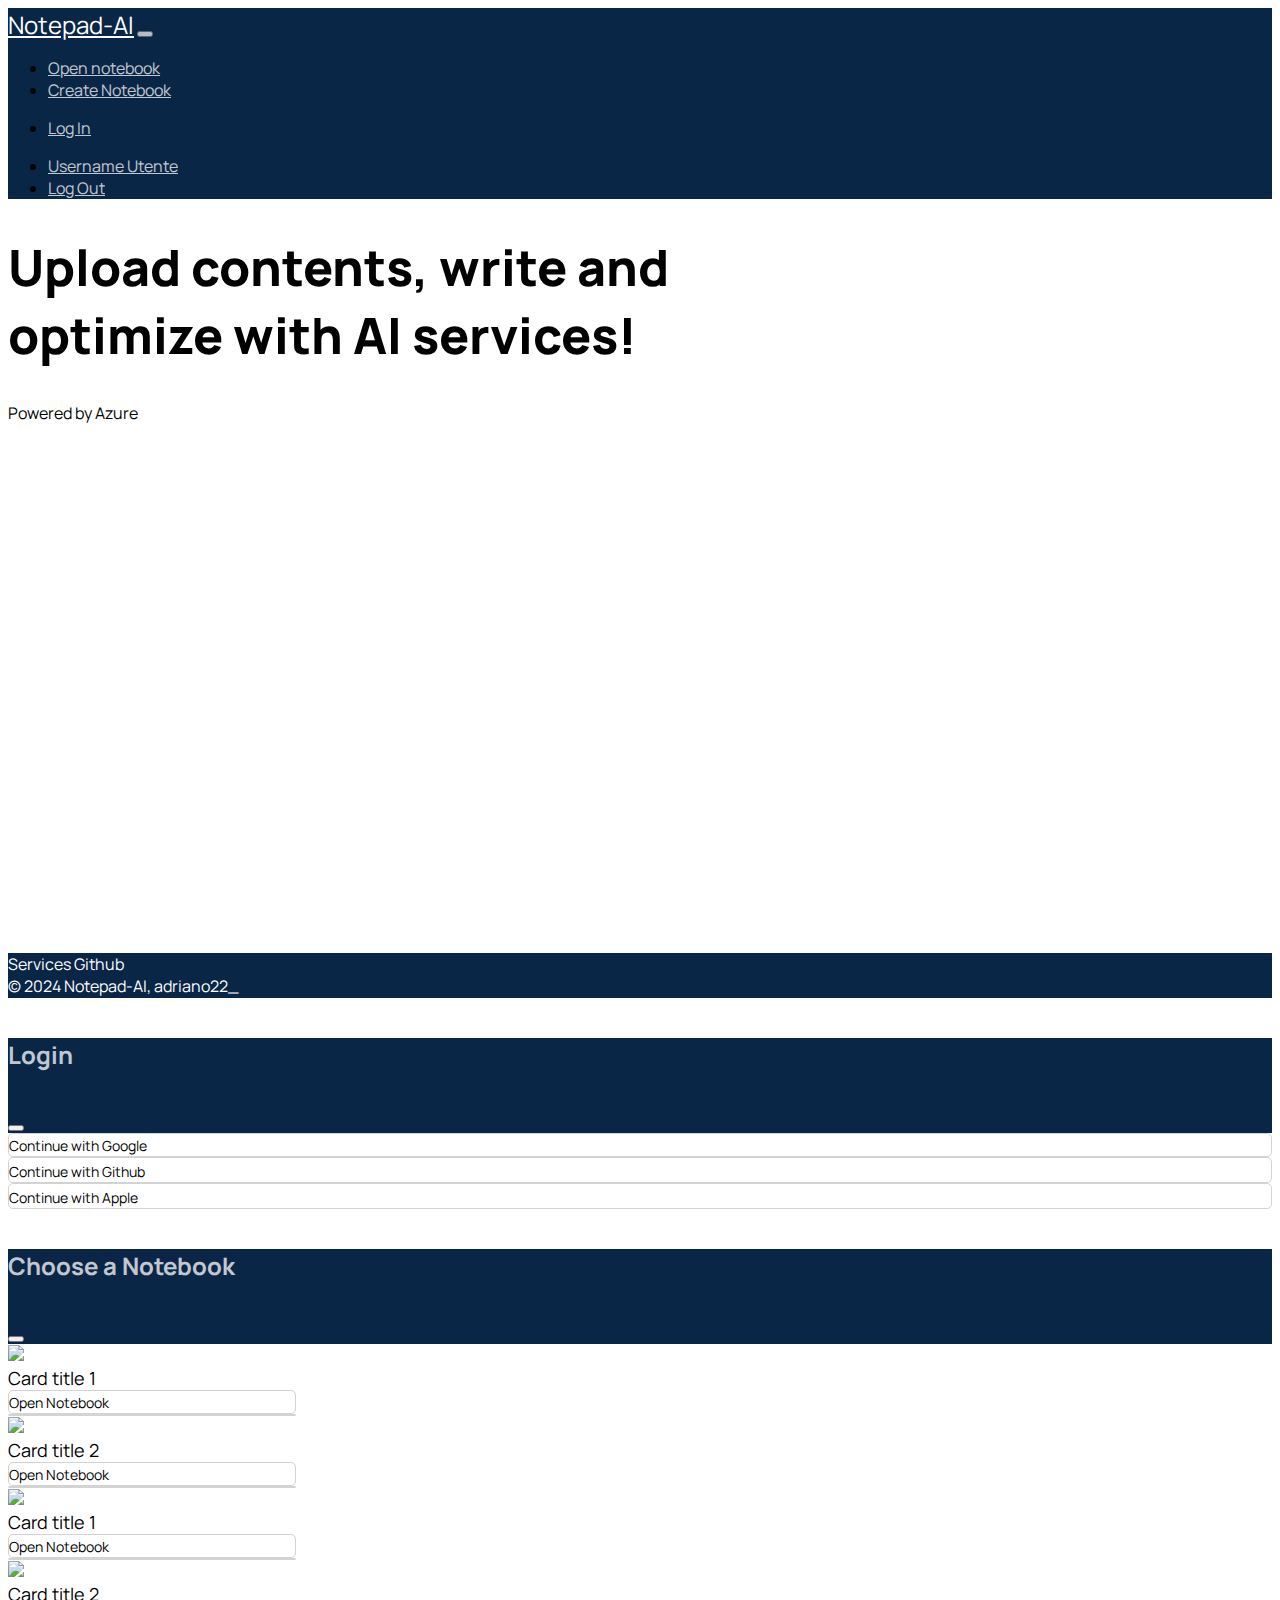
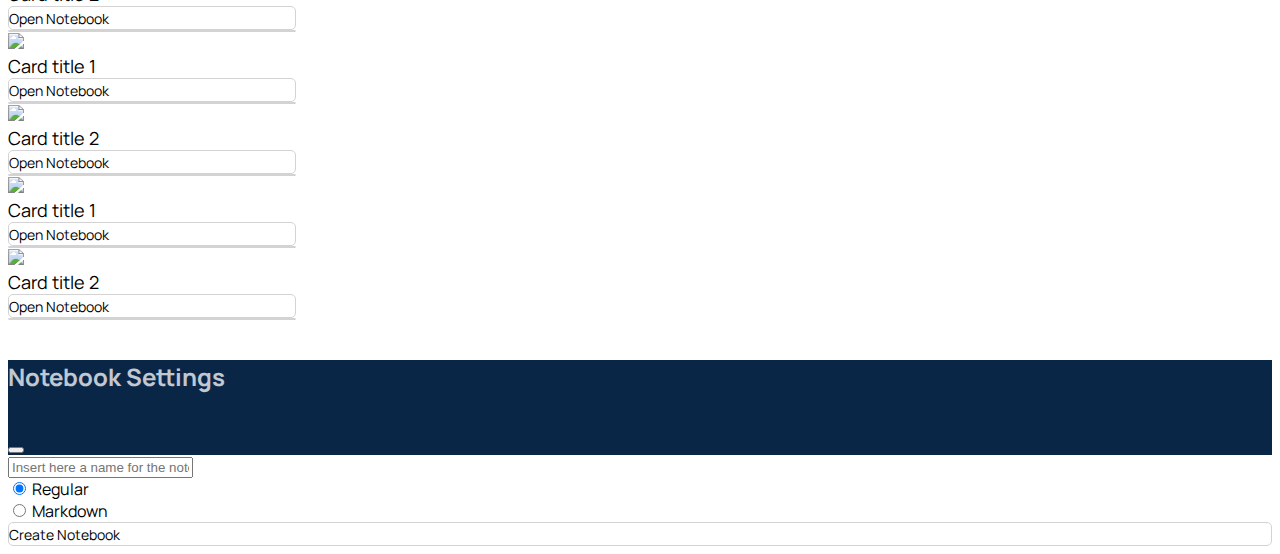
==== front-end/index.html @ 6e3968cb "Moved html elements" ====
<!DOCTYPE html>
<html lang = "en">
    <head>
        <link href="https://cdn.jsdelivr.net/npm/bootstrap@5.3.2/dist/css/bootstrap.min.css" rel="stylesheet" integrity="sha384-T3c6CoIi6uLrA9TneNEoa7RxnatzjcDSCmG1MXxSR1GAsXEV/Dwwykc2MPK8M2HN" crossorigin="anonymous">
        <link href='https://fonts.googleapis.com/css?family=Manrope' rel='stylesheet'>
        <link rel = "stylesheet" href = "css/main.css">
        <title>NotepadAI</title>
    </head>
    <body>
        <nav class="navbar navbar-expand-sm navbar-dark navbar-fixed-top">
            <div class="container-fluid">
                <a class="navbar-brand" href="index.html">Notepad-AI</a>
                <button class="navbar-toggler" type="button" data-bs-toggle="collapse" data-bs-target="#navbarNav" aria-controls="navbarNav" aria-expanded="false" aria-label="Toggle navigation">
                    <span class="navbar-toggler-icon"></span>
                </button>
                <div class="collapse navbar-collapse" id="navbarNav">
                    <ul class="navbar-nav me-auto">
                        <li class="nav-item"><a class="nav-link" href = "#" data-bs-toggle = "modal" data-bs-target = "#openNotebookModal">Open notebook</a></li>
                        <li class="nav-item"><a class="nav-link" href = "#" data-bs-toggle = "modal" data-bs-target = "#createNotebookModal">Create Notebook</a></li>
                    </ul>
                
                    <ul class="navbar-nav mr-auto">
                        <li class="nav-item"><a class="nav-link" href = "#" data-bs-toggle = "modal" data-bs-target = "#loginModal">Log In</a></li>
                    </ul>
                
                    <ul class="navbar-nav mr-auto">
                        <li class="nav-item"><a class="nav-link" href="#">Username Utente</a></li>
                        <li class="nav-item"><a class="nav-link" href="javascript:void(0)">Log Out</a></li>
                    </ul>
                </div>
            </div>
        </nav>

        <div class = "main-container w-100" style = "height: 80vh;">
            <div class = "d-flex justify-content-center mt-5">
                <div class = "d-grid gap-2 text-center" style = "width: 750px;">
                    <h1 class = "slogan">Upload contents, write and optimize with AI services!</h1>
                    <p>Powered by Azure</p>
                </div>
            </div>
        </div>

        <footer class = "d-flex fixed-bottom justify-content-between align-items-center">
            <div class = "d-flex">
                <a href="#" class="footer-item px-2">Services</a>
                <a href="https://github.com/adriano22jr" class="footer-item px-2">Github</a>
            </div>
            <a class = "footer-item px-2">© 2024 Notepad-AI, adriano22_</a>
        </footer>

        <div class="modal fade" id="loginModal" tabindex="-1" aria-labelledby="loginModalLabel" aria-hidden="true">
            <div class="modal-dialog">
                <div class="modal-content">
                    <div class="modal-header" style = "background-color: #0A2647;">
                        <h5 class="modal-title" id="loginModalLabel" style = "font-size: 24px; color: white; opacity: 75%;">Login</h5>
                        <button type="button" class="btn-close btn-close-white" data-bs-dismiss="modal" aria-label="Close"></button>
                    </div>
                    <div class="modal-body">
                        <div class = "w-75 mb-3 mx-auto text-center provider-div" onmouseover = "this.style.background = 'lightgray';" onmouseout = "this.style.background = 'white';">
                            <i class = "align-middle fa-brands fa-google" style = "color: black;"></i>
                            <span class = "align-middle" style = "font-size: 14px;">Continue with Google</span>
                        </div>
                        <div class = "w-75 mb-3 mx-auto text-center provider-div" onmouseover = "this.style.background = 'lightgray';" onmouseout = "this.style.background = 'white';">
                            <i class = "align-middle fa-brands fa-github" style = "color: black; font-size: 18px;"></i>
                            <span class = "align-middle" style = "font-size: 14px;">Continue with Github</span>
                        </div>
                        <div class = "w-75 mx-auto text-center provider-div" onmouseover = "this.style.background = 'lightgray';" onmouseout = "this.style.background = 'white';">
                            <i class = "align-middle fa-brands fa-apple" style = "color: black; font-size: 18px;"></i>
                            <span class = "align-middle" style = "font-size: 14px;">Continue with Apple</span>
                        </div>
                    </div>
                </div>
            </div>
        </div>

        <div class="modal fade" id="openNotebookModal" tabindex="-1" aria-labelledby="openNotebookModalLabel" aria-hidden="true">
            <div class="modal-dialog modal-dialog-scrollable modal-lg">
                <div class="modal-content">
                    <div class="modal-header" style = "background-color: #0A2647;">
                        <h5 class="modal-title" id="openNotebookModalLabel" style = "font-size: 24px; color: white; opacity: 75%;">Choose a Notebook</h5>
                        <button type="button" class="btn-close btn-close-white" data-bs-dismiss="modal" aria-label="Close"></button>
                    </div>

                    <div class="modal-body">
                        <div class="container">
                            <div class="row">
                                <div class="col-sm">
                                    <div class="card mb-2 mx-auto" style="width: 18rem;">
                                        <img class="card-img-top" src = "../images/abstract-wave.jpg" style = "height: 100px;">
                                        <div class="card-body text-center">
                                            <span class="fw-bold" style = "font-size: 18px;">Card title 1</span>
                                            <div class = "row">
                                                <div class = "col-lg-2 w-75 mx-auto text-center provider-div" onmouseover = "this.style.background = 'lightgray';" onmouseout = "this.style.background = 'white';">
                                                    <span class = "align-middle" style = "font-size: 14px;">Open Notebook</span>
                                                </div>
                                                <div class = "col-sm-2 text-center provider-div" onmouseover = "this.style.background = 'lightgray';" onmouseout = "this.style.background = 'white';">
                                                    <span class = "align-middle" style = "font-size: 14px;"><i class="fa-solid fa-trash"></i></span>
                                                </div>
                                            </div>
                                        </div>
                                    </div>
                                </div>
                                <div class="col-sm">
                                    <div class="card mb-2 mx-auto" style="width: 18rem;">
                                        <img class="card-img-top" src = "../images/abstract-wave.jpg" style = "height: 100px;">
                                        <div class="card-body text-center">
                                            <span class="fw-bold" style = "font-size: 18px;">Card title 2</span>
                                            <div class = "row">
                                                <div class = "col-lg-2 w-75 mx-auto text-center provider-div" onmouseover = "this.style.background = 'lightgray';" onmouseout = "this.style.background = 'white';">
                                                    <span class = "align-middle" style = "font-size: 14px;">Open Notebook</span>
                                                </div>
                                                <div class = "col-sm-2 text-center provider-div" onmouseover = "this.style.background = 'lightgray';" onmouseout = "this.style.background = 'white';">
                                                    <span class = "align-middle" style = "font-size: 14px;"><i class="fa-solid fa-trash"></i></span>
                                                </div>
                                            </div>
                                        </div>
                                    </div>
                                </div>
                            </div>
                            <div class="row">
                                <div class="col-sm">
                                    <div class="card mb-2 mx-auto" style="width: 18rem;">
                                        <img class="card-img-top" src = "../images/abstract-wave.jpg" style = "height: 100px;">
                                        <div class="card-body text-center">
                                            <span class="fw-bold" style = "font-size: 18px;">Card title 1</span>
                                            <div class = "row">
                                                <div class = "col-lg-2 w-75 mx-auto text-center provider-div" onmouseover = "this.style.background = 'lightgray';" onmouseout = "this.style.background = 'white';">
                                                    <span class = "align-middle" style = "font-size: 14px;">Open Notebook</span>
                                                </div>
                                                <div class = "col-sm-2 text-center provider-div" onmouseover = "this.style.background = 'lightgray';" onmouseout = "this.style.background = 'white';">
                                                    <span class = "align-middle" style = "font-size: 14px;"><i class="fa-solid fa-trash"></i></span>
                                                </div>
                                            </div>
                                        </div>
                                    </div>
                                </div>
                                <div class="col-sm">
                                    <div class="card mb-2 mx-auto" style="width: 18rem;">
                                        <img class="card-img-top" src = "../images/abstract-wave.jpg" style = "height: 100px;">
                                        <div class="card-body text-center">
                                            <span class="fw-bold" style = "font-size: 18px;">Card title 2</span>
                                            <div class = "row">
                                                <div class = "col-lg-2 w-75 mx-auto text-center provider-div" onmouseover = "this.style.background = 'lightgray';" onmouseout = "this.style.background = 'white';">
                                                    <span class = "align-middle" style = "font-size: 14px;">Open Notebook</span>
                                                </div>
                                                <div class = "col-sm-2 text-center provider-div" onmouseover = "this.style.background = 'lightgray';" onmouseout = "this.style.background = 'white';">
                                                    <span class = "align-middle" style = "font-size: 14px;"><i class="fa-solid fa-trash"></i></span>
                                                </div>
                                            </div>
                                        </div>
                                    </div>
                                </div>
                            </div>
                            <div class="row">
                                <div class="col-sm">
                                    <div class="card mb-2 mx-auto" style="width: 18rem;">
                                        <img class="card-img-top" src = "../images/abstract-wave.jpg" style = "height: 100px;">
                                        <div class="card-body text-center">
                                            <span class="fw-bold" style = "font-size: 18px;">Card title 1</span>
                                            <div class = "row">
                                                <div class = "col-lg-2 w-75 mx-auto text-center provider-div" onmouseover = "this.style.background = 'lightgray';" onmouseout = "this.style.background = 'white';">
                                                    <span class = "align-middle" style = "font-size: 14px;">Open Notebook</span>
                                                </div>
                                                <div class = "col-sm-2 text-center provider-div" onmouseover = "this.style.background = 'lightgray';" onmouseout = "this.style.background = 'white';">
                                                    <span class = "align-middle" style = "font-size: 14px;"><i class="fa-solid fa-trash"></i></span>
                                                </div>
                                            </div>
                                        </div>
                                    </div>
                                </div>
                                <div class="col-sm">
                                    <div class="card mb-2 mx-auto" style="width: 18rem;">
                                        <img class="card-img-top" src = "../images/abstract-wave.jpg" style = "height: 100px;">
                                        <div class="card-body text-center">
                                            <span class="fw-bold" style = "font-size: 18px;">Card title 2</span>
                                            <div class = "row">
                                                <div class = "col-lg-2 w-75 mx-auto text-center provider-div" onmouseover = "this.style.background = 'lightgray';" onmouseout = "this.style.background = 'white';">
                                                    <span class = "align-middle" style = "font-size: 14px;">Open Notebook</span>
                                                </div>
                                                <div class = "col-sm-2 text-center provider-div" onmouseover = "this.style.background = 'lightgray';" onmouseout = "this.style.background = 'white';">
                                                    <span class = "align-middle" style = "font-size: 14px;"><i class="fa-solid fa-trash"></i></span>
                                                </div>
                                            </div>
                                        </div>
                                    </div>
                                </div>
                            </div>
                            <div class="row">
                                <div class="col-sm">
                                    <div class="card mb-2 mx-auto" style="width: 18rem;">
                                        <img class="card-img-top" src = "../images/abstract-wave.jpg" style = "height: 100px;">
                                        <div class="card-body text-center">
                                            <span class="fw-bold" style = "font-size: 18px;">Card title 1</span>
                                            <div class = "row">
                                                <div class = "col-lg-2 w-75 mx-auto text-center provider-div" onmouseover = "this.style.background = 'lightgray';" onmouseout = "this.style.background = 'white';">
                                                    <span class = "align-middle" style = "font-size: 14px;">Open Notebook</span>
                                                </div>
                                                <div class = "col-sm-2 text-center provider-div" onmouseover = "this.style.background = 'lightgray';" onmouseout = "this.style.background = 'white';">
                                                    <span class = "align-middle" style = "font-size: 14px;"><i class="fa-solid fa-trash"></i></span>
                                                </div>
                                            </div>
                                        </div>
                                    </div>
                                </div>
                                <div class="col-sm">
                                    <div class="card mb-2 mx-auto" style="width: 18rem;">
                                        <img class="card-img-top" src = "../images/abstract-wave.jpg" style = "height: 100px;">
                                        <div class="card-body text-center">
                                            <span class="fw-bold" style = "font-size: 18px;">Card title 2</span>
                                            <div class = "row">
                                                <div class = "col-lg-2 w-75 mx-auto text-center provider-div" onmouseover = "this.style.background = 'lightgray';" onmouseout = "this.style.background = 'white';">
                                                    <span class = "align-middle" style = "font-size: 14px;">Open Notebook</span>
                                                </div>
                                                <div class = "col-sm-2 text-center provider-div" onmouseover = "this.style.background = 'lightgray';" onmouseout = "this.style.background = 'white';">
                                                    <span class = "align-middle" style = "font-size: 14px;"><i class="fa-solid fa-trash"></i></span>
                                                </div>
                                            </div>
                                        </div>
                                    </div>
                                </div>
                            </div>
                        </div>

                    </div>
                </div>
            </div>
        </div>   
        
        <div class="modal fade" id="createNotebookModal" tabindex="-1" aria-labelledby="createNotebookModalLabel" aria-hidden="true">
            <div class="modal-dialog">
                <div class="modal-content">
                    <div class="modal-header" style = "background-color: #0A2647;">
                        <h5 class="modal-title" id="createNotebookModalLabel" style = "font-size: 24px; color: white; opacity: 75%;">Notebook Settings</h5>
                        <button type="button" class="btn-close btn-close-white" data-bs-dismiss="modal" aria-label="Close"></button>
                    </div>
                    <div class="modal-body">
                        <div class = "mb-2 w-75"></div>
                            <input type = "text" class = "form-control" id = "notebookName" placeholder = "Insert here a name for the notebook!">
                        </div>
                        <div class = "text-center mb-2">
                            <div class = "form-check form-check-inline">
                                <input class="form-check-input" type="radio" name="inlineRadioOptions" id="inlineRadio1" value="regular" checked>
                                <label class="form-check-label" for="inlineRadio1">Regular</label>
                            </div>
                            <div class = "form-check form-check-inline">
                                <input class="form-check-input" type="radio" name="inlineRadioOptions" id="inlineRadio2" value="markdown">
                                <label class="form-check-label" for="inlineRadio2">Markdown</label>
                            </div>
                        </div>
                        <div class = "w-50 mx-auto text-center provider-div mb-2" onmouseover = "this.style.background = 'lightgray';" onmouseout = "this.style.background = 'white';">
                            <span class = "align-middle" style = "font-size: 14px;">Create Notebook</span>
                        </div>
                    </div>
                </div>
            </div>
        </div>

        <script src="https://cdn.jsdelivr.net/npm/bootstrap@5.3.2/dist/js/bootstrap.bundle.min.js" integrity="sha384-C6RzsynM9kWDrMNeT87bh95OGNyZPhcTNXj1NW7RuBCsyN/o0jlpcV8Qyq46cDfL" crossorigin="anonymous"></script>
        <script src="https://ajax.googleapis.com/ajax/libs/jquery/3.7.1/jquery.min.js"></script>
        <script src="https://kit.fontawesome.com/ba2fbfab1b.js" crossorigin="anonymous"></script>
    </body>
</html>
---- front-end/css/main.css ----
body {
    font-family: Manrope;
}

.navbar, .sidebar, footer {
    background-color: #0A2647;
}

footer {
    height: 45px;
}

.footer-item {
    text-decoration: none;
    color: white;
    font-size: 16px;
}

.navbar-brand {
    color: white;
    font-size: 24px;
}

.nav-link, .nav-link:link, .navbar-toggler {
    color: white;
    opacity: 75%;
    font-size: 16px;
}

.navbar-brand:hover, .nav-link:hover, .footer-item:hover{
    color: #2C97B5;
    opacity: 100%;
}

.navbar-toggler:focus {
    box-shadow: none;
}

.slogan {
    font-size: 50px;
    font-weight: 1000;
}

.provider-div {
    border-radius: 5px;
    border: 1px solid lightgray;
    cursor: pointer;
}

input[type = "radio"]:checked {
    background-color: #0A2647;
    border: 1px solid #0A2647;
}

input[type = "text"]:focus {
    box-shadow: none;
    border: 1px solid lightgray;
}

.btn-close:focus {
    box-shadow: none;
}

.dropdown-menu {
    width: 250px;
    max-height: 200px;
    overflow-y: auto;
}

.notebook-title {
    font-size: 32px;
    font-weight: bold;
    border-radius: 5px;
}

.notebook-content {
    width: 100%;
    height: 70vh;
    resize: none;
    text-align: justify;
    border-radius: 5px;
}

.notebook-title:focus, .notebook-content:focus{
    outline: none;
}

.title-button {
    border: none;
    background: none;
    font-size: 14px;
}

.content-button {
    border-radius: 5px;
    width: 100px;
    border: 1px solid lightgray;
    background-color: white;
    font-size: 14px;
}

.toolbar-icon {
    width: 50px;
    border: 1px solid lightgray;
    background-color: white;
    border-radius: 5px;
    font-size: 14px;
    color: black;
}

.resizable-div {
    min-width: 200px;
    border: 1px solid lightgray;
    border-radius: 5px;
}

#left-div {
    outline: none;
    flex-grow: 0;
    resize: horizontal;
    overflow: auto;
}

#right-div {
    flex-grow: 4;
    overflow: auto;
}

@media screen and (max-width: 768px){
    .resizable-div {
        min-width: 25px;
    }
}
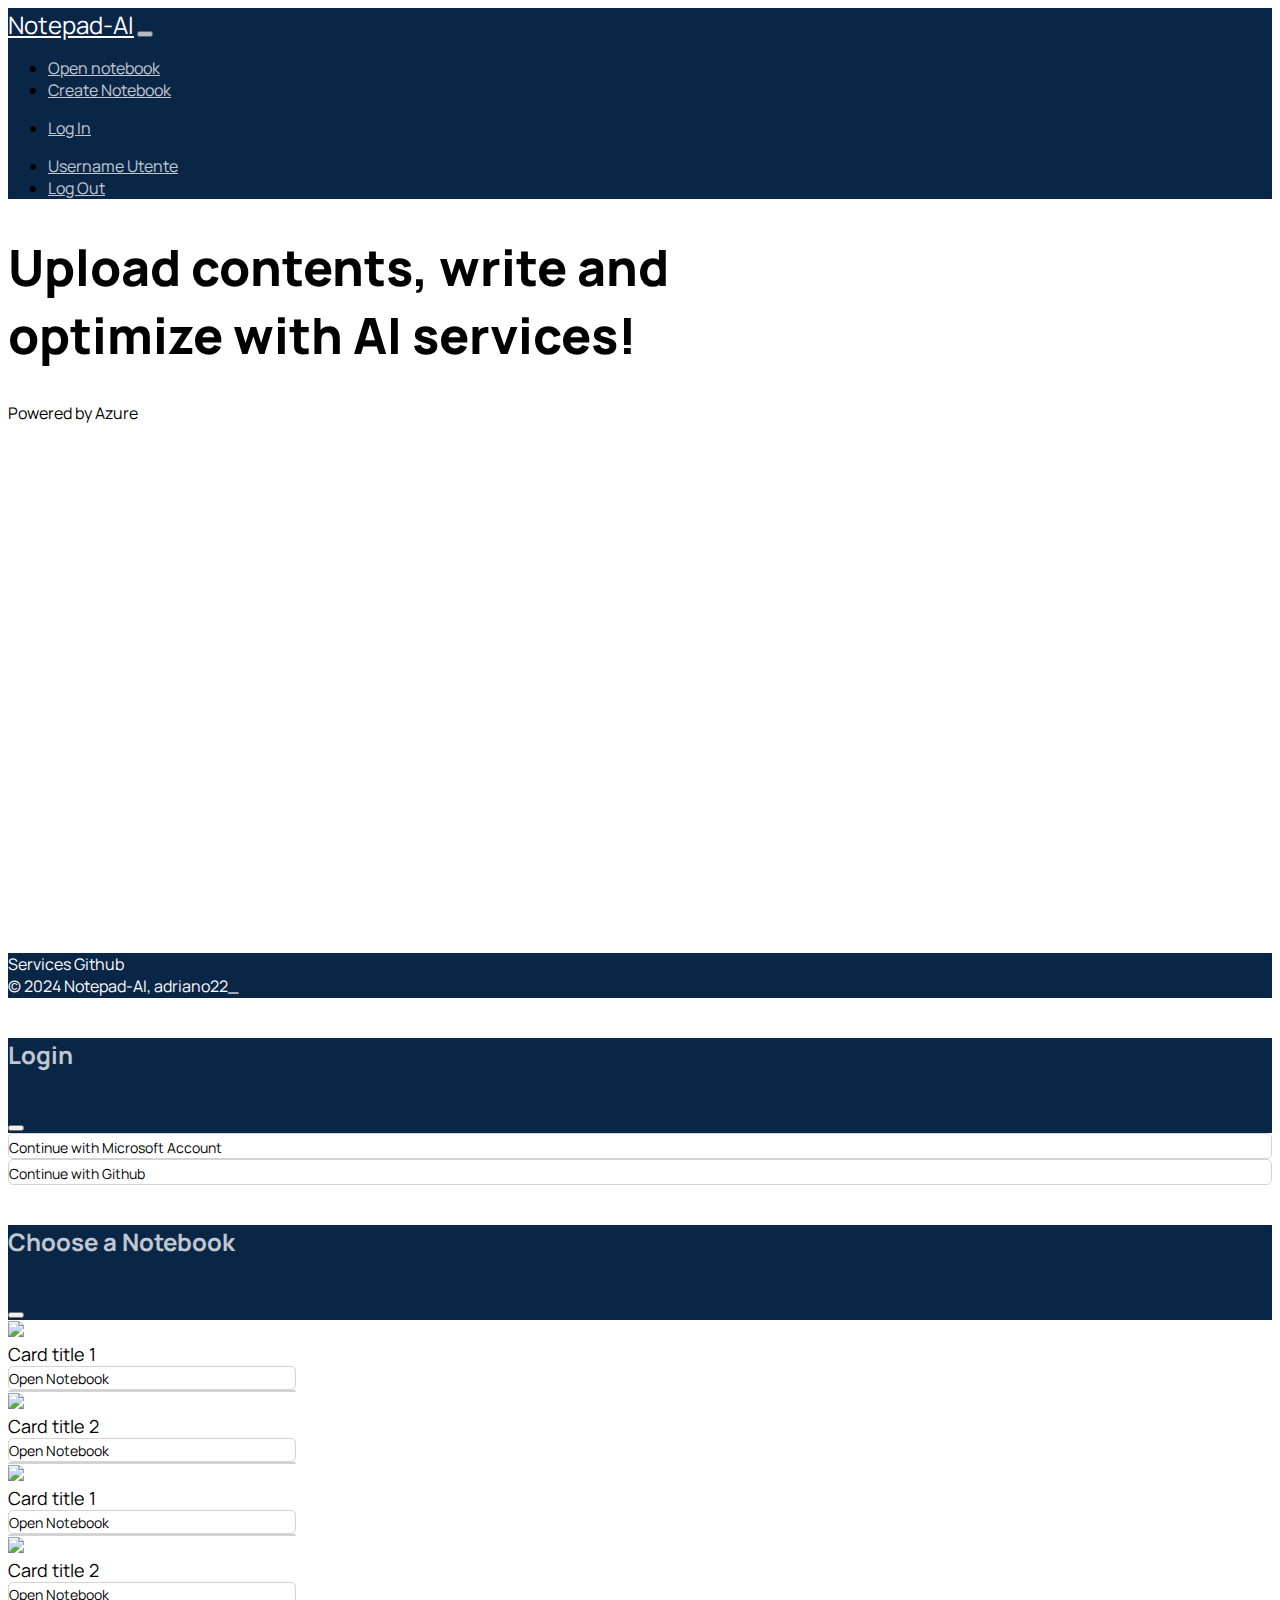
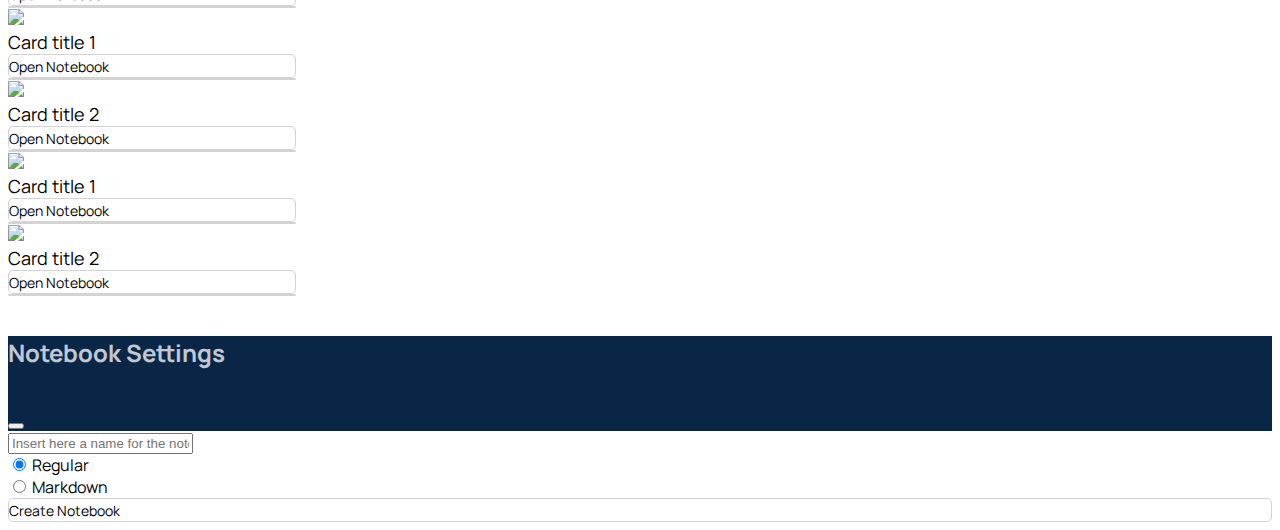
==== commit f4203054: "login try" ====
--- a/front-end/index.html
+++ b/front-end/index.html
@@ -25,7 +25,7 @@
                 
                     <ul class="navbar-nav mr-auto">
                         <li class="nav-item"><a class="nav-link" href="#">Username Utente</a></li>
-                        <li class="nav-item"><a class="nav-link" href="javascript:void(0)">Log Out</a></li>
+                        <li class="nav-item"><a class="nav-link" href="/.auth/logout">Log Out</a></li>
                     </ul>
                 </div>
             </div>
@@ -56,18 +56,26 @@
                         <button type="button" class="btn-close btn-close-white" data-bs-dismiss="modal" aria-label="Close"></button>
                     </div>
                     <div class="modal-body">
+                         <!--
                         <div class = "w-75 mb-3 mx-auto text-center provider-div" onmouseover = "this.style.background = 'lightgray';" onmouseout = "this.style.background = 'white';">
                             <i class = "align-middle fa-brands fa-google" style = "color: black;"></i>
                             <span class = "align-middle" style = "font-size: 14px;">Continue with Google</span>
                         </div>
-                        <div class = "w-75 mb-3 mx-auto text-center provider-div" onmouseover = "this.style.background = 'lightgray';" onmouseout = "this.style.background = 'white';">
+                        -->
+                        <div id = "log-aad" class = "w-75 mb-3 mx-auto text-center provider-div" onclick = "login(this)" onmouseover = "this.style.background = 'lightgray';" onmouseout = "this.style.background = 'white';">
+                            <i class = "align-middle fa-brands fa-microsoft" style = "color: black; font-size: 18px;"></i>
+                            <span class = "align-middle" style = "font-size: 14px;">Continue with Microsoft Account</span>
+                        </div>
+                        <div id = "log-git" class = "w-75 mb-3 mx-auto text-center provider-div" onclick = "login(this)" onmouseover = "this.style.background = 'lightgray';" onmouseout = "this.style.background = 'white';">
                             <i class = "align-middle fa-brands fa-github" style = "color: black; font-size: 18px;"></i>
                             <span class = "align-middle" style = "font-size: 14px;">Continue with Github</span>
                         </div>
+                        <!--
                         <div class = "w-75 mx-auto text-center provider-div" onmouseover = "this.style.background = 'lightgray';" onmouseout = "this.style.background = 'white';">
                             <i class = "align-middle fa-brands fa-apple" style = "color: black; font-size: 18px;"></i>
                             <span class = "align-middle" style = "font-size: 14px;">Continue with Apple</span>
                         </div>
+                        -->
                     </div>
                 </div>
             </div>
@@ -258,6 +266,14 @@
         <script src="https://cdn.jsdelivr.net/npm/bootstrap@5.3.2/dist/js/bootstrap.bundle.min.js" integrity="sha384-C6RzsynM9kWDrMNeT87bh95OGNyZPhcTNXj1NW7RuBCsyN/o0jlpcV8Qyq46cDfL" crossorigin="anonymous"></script>
         <script src="https://ajax.googleapis.com/ajax/libs/jquery/3.7.1/jquery.min.js"></script>
         <script src="https://kit.fontawesome.com/ba2fbfab1b.js" crossorigin="anonymous"></script>
+
+        <script>
+            function login(x){
+                id = x.id;
+                if(id === "log-aad") window.location.href = "/.auth/login/aad";
+                else window.location.href = "/.auth/login/github";
+            }
+        </script>
     </body>
 </html>
 
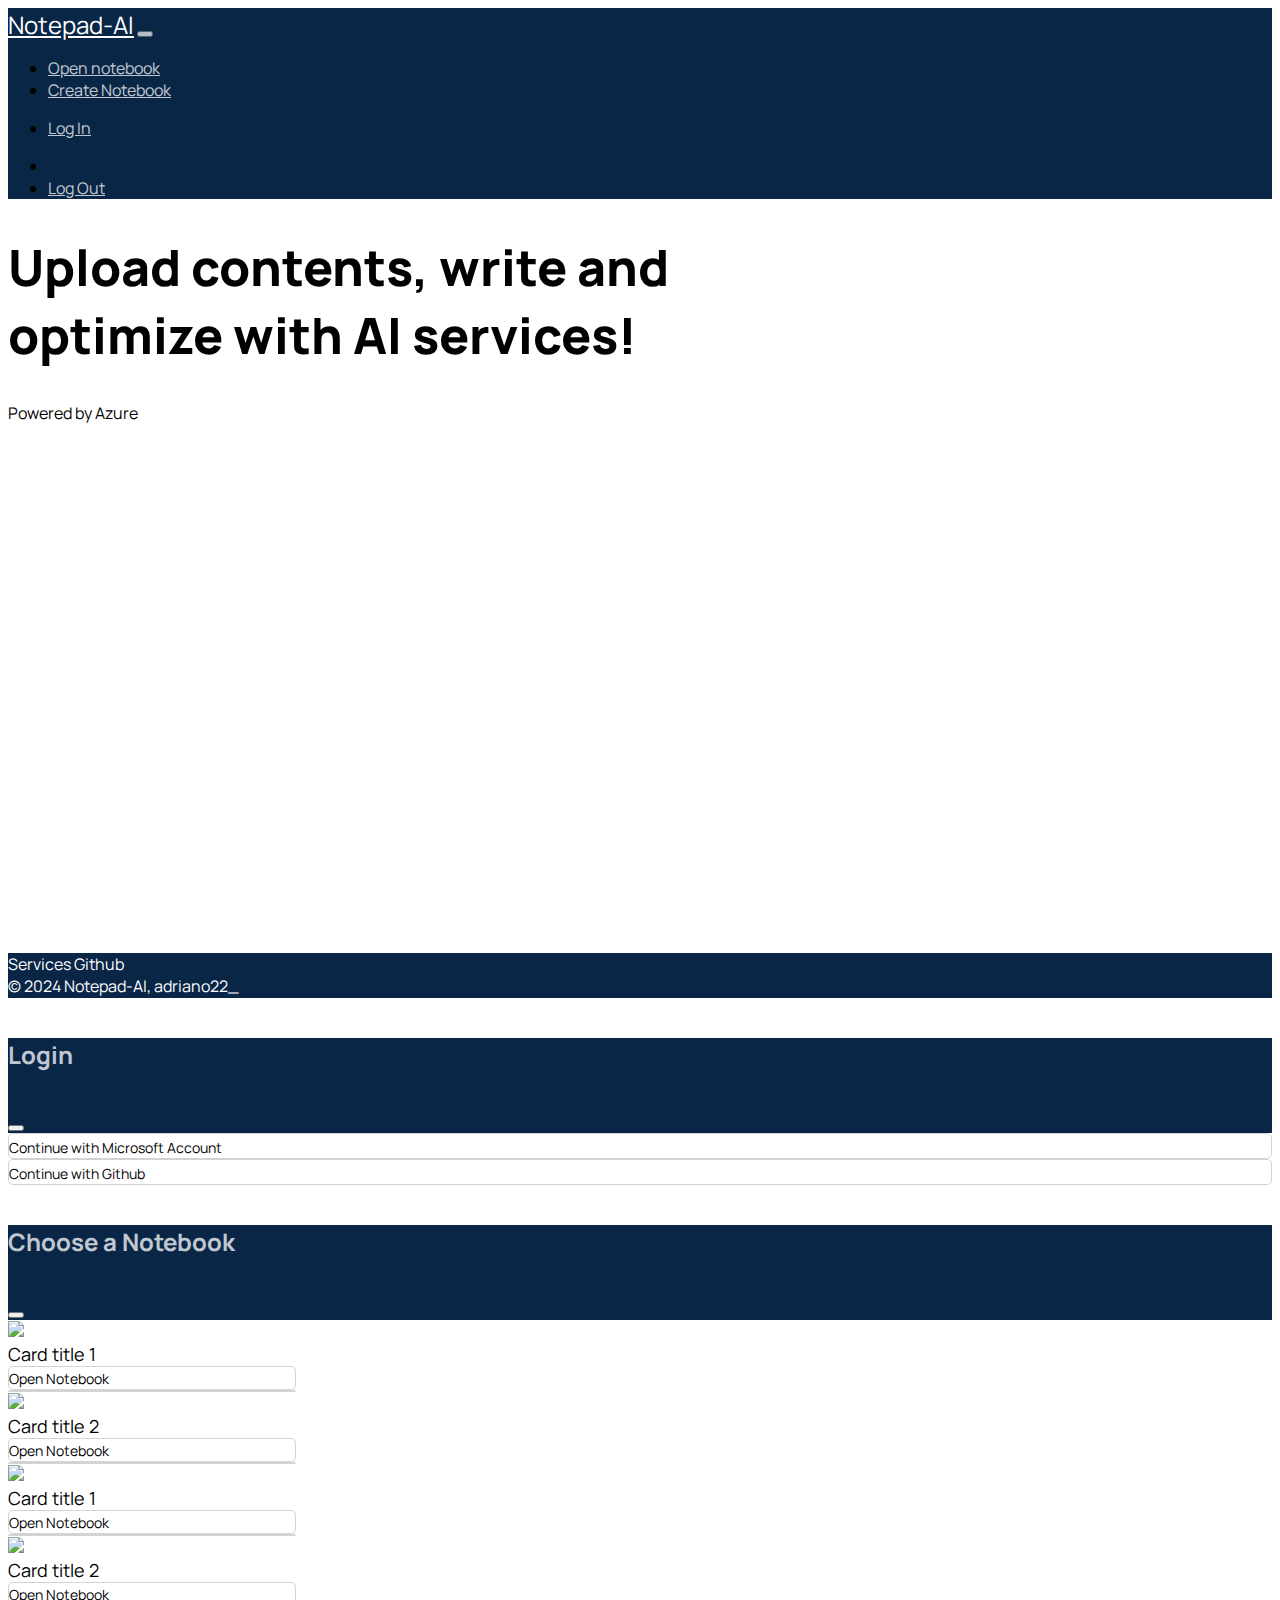
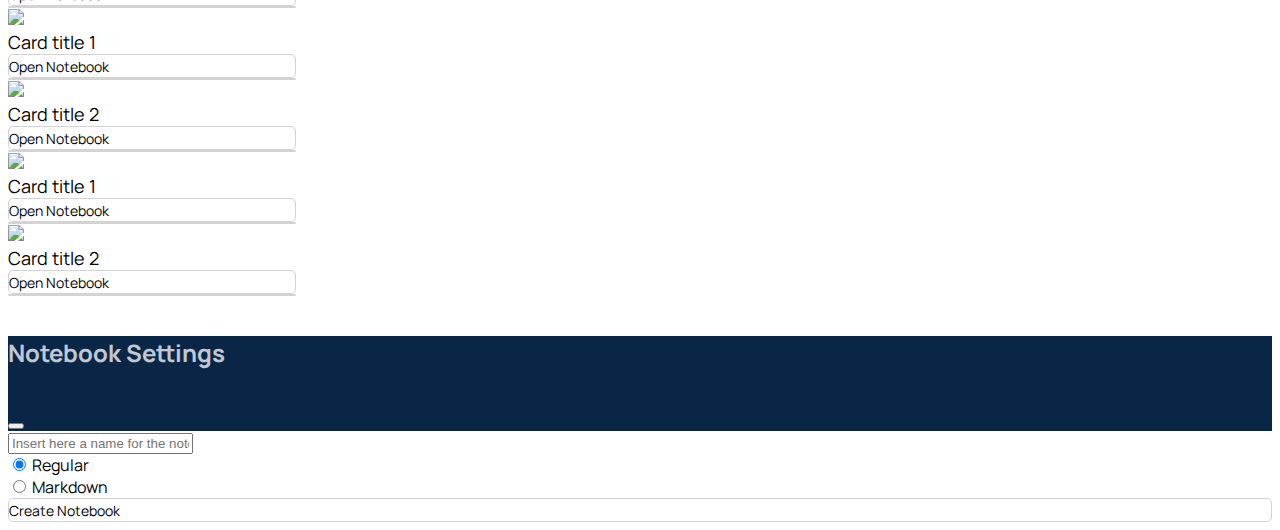
==== commit ac1ffe58: "login .js functions" ====
--- a/front-end/index.html
+++ b/front-end/index.html
@@ -6,7 +6,7 @@
         <link rel = "stylesheet" href = "css/main.css">
         <title>NotepadAI</title>
     </head>
-    <body>
+    <body onload = "checkLoggedUser();">
         <nav class="navbar navbar-expand-sm navbar-dark navbar-fixed-top">
             <div class="container-fluid">
                 <a class="navbar-brand" href="index.html">Notepad-AI</a>
@@ -14,17 +14,17 @@
                     <span class="navbar-toggler-icon"></span>
                 </button>
                 <div class="collapse navbar-collapse" id="navbarNav">
-                    <ul class="navbar-nav me-auto">
+                    <ul class="navbar-nav me-auto logged">
                         <li class="nav-item"><a class="nav-link" href = "#" data-bs-toggle = "modal" data-bs-target = "#openNotebookModal">Open notebook</a></li>
                         <li class="nav-item"><a class="nav-link" href = "#" data-bs-toggle = "modal" data-bs-target = "#createNotebookModal">Create Notebook</a></li>
                     </ul>
                 
-                    <ul class="navbar-nav mr-auto">
+                    <ul class="navbar-nav mr-auto non-logged">
                         <li class="nav-item"><a class="nav-link" href = "#" data-bs-toggle = "modal" data-bs-target = "#loginModal">Log In</a></li>
                     </ul>
                 
-                    <ul class="navbar-nav mr-auto">
-                        <li class="nav-item"><a class="nav-link" href="#">Username Utente</a></li>
+                    <ul class="navbar-nav mr-auto logged">
+                        <li id = "username" class="nav-item"><a class="nav-link" href="#"></a></li>
                         <li class="nav-item"><a class="nav-link" href="/.auth/logout">Log Out</a></li>
                     </ul>
                 </div>
@@ -273,6 +273,21 @@
                 if(id === "log-aad") window.location.href = "/.auth/login/aad";
                 else window.location.href = "/.auth/login/github";
             }
+
+            async function checkLoggedUser(){
+                response = await fetch("/.auth/me");
+                if(response == null){
+                    $("logged").css({"visibility": "hidden"});
+                    $("non-logged").css({"visibility": "show"});
+                } else {
+                    $("non-logged").css({"visibility": "hidden"});
+                    payload = await response.json();
+                    user = document.getElementById("username");
+                    user.html = payload.userDetails;
+                    $("logged").css({"visibility": "show"});
+                }
+            }
+
         </script>
     </body>
 </html>
